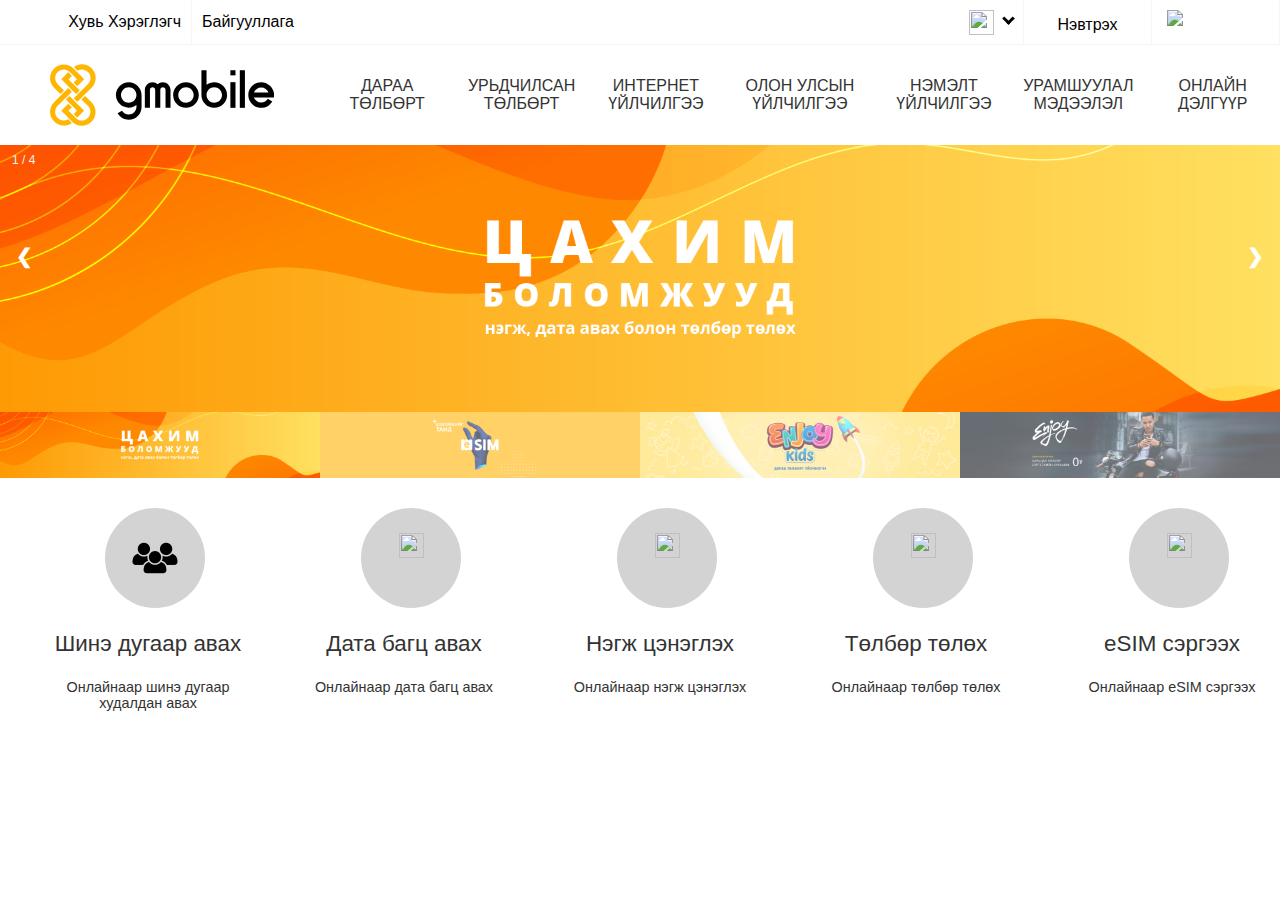
==== index.html @ 4728a19c "biy daalt" ====
<!DOCTYPE html>
<html lang="en">
<head>
    <meta charset="UTF-8">
    <meta name="viewport" content="width=device-width, initial-scale=1.0">
    <link rel="stylesheet" href="gmobile.css">
    <title>Mobile</title>
</head>
<body>
    <div class="header">
        <div class="lefty"> 
           <div class="huvi"> 
               <p class="tex">Хувь Хэрэглэгч</p>
            </div>
        </div>
        <div class="middle">
            <div class="baig">Байгууллага</div>
            <i class="arrow down"></i>
            <div class="se">
            <img class="search" src="https://img.icons8.com/ios-filled/50/000000/search--v1.png"/>
            </div>
        </div>
        <div class="log">
            <p class="texx">Нэвтрэх</p>
        </div>
        <div class="cart">
            <img class="carty" src="https://img.icons8.com/material-sharp/24/000000/shopping-cart.png"/>
        </div>
    </div>
    <div class="clr"></div>
    <div class="body1">
        <div class="header1">
         <img class="gmob" src="logo.svg">
        </div>
         <div class="menus">
                <div class="daraa">
                    <h6 class="dar"> ДАРАА ТӨЛБӨРТ</h6>
                </div>
                <div class="daraa">
                    <h6 class="dar">УРЬДЧИЛСАН ТӨЛБӨРТ</h6>
                </div>
                <div class="daraa">
                    <h6 class="dar">ИНТЕРНЕТ ҮЙЛЧИЛГЭЭ</h6>
                </div>
                <div class="daraaa">
                    <h6 class="dar">ОЛОН УЛСЫН ҮЙЛЧИЛГЭЭ</h6>
                </div>
                <div class="daraa">
                    <h6 class="dar">НЭМЭЛТ ҮЙЛЧИЛГЭЭ</h6>
                </div>
                <div class="daraa">
                    <h6 class="dar">УРАМШУУЛАЛ МЭДЭЭЛЭЛ</h6>
                </div>
                <div class="daraa">
                    <h6 class="dar">ОНЛАЙН ДЭЛГҮҮР</h6>
                </div>
          </div>
    </div>
    

<div class="container">
  <div class="mySlides">
    <div class="numbertext">1 / 4</div>
    <img src="pic1.png" style="width:100%">
  </div>

  <div class="mySlides">
    <div class="numbertext">2 / 4</div>
    <img src="pic2.png" style="width:100%">
  </div>

  <div class="mySlides">
    <div class="numbertext">3 / 4</div>
    <img src="pic3.png" style="width:100%">
  </div>
    
  <div class="mySlides">
    <div class="numbertext">4 / 4</div>
    <img src="pic4.png" style="width:100%">
  </div>
    
  <a class="prev" onclick="plusSlides(-1)">❮</a>
  <a class="next" onclick="plusSlides(1)">❯</a>

  <div class="row">
    <div class="column">
      <img class="demo cursor" src="pic1.png" style="width:100%" onclick="currentSlide(1)" >
    </div>
    <div class="column">
      <img class="demo cursor" src="pic2.png" style="width:100%" onclick="currentSlide(2)" >
    </div>
    <div class="column">
      <img class="demo cursor" src="pic3.png" style="width:100%" onclick="currentSlide(3)">
    </div>
    <div class="column">
      <img class="demo cursor" src="pic4.png" style="width:100%" onclick="currentSlide(4)" >
    </div>
    </div>
  </div>
</div>

<script>
var slideIndex = 1;
showSlides(slideIndex);

function plusSlides(n) {
  showSlides(slideIndex += n);
}

function currentSlide(n) {
  showSlides(slideIndex = n);
}

function showSlides(n) {
  var i;
  var slides = document.getElementsByClassName("mySlides");
  var dots = document.getElementsByClassName("demo");
  var captionText = document.getElementById("caption");
  if (n > slides.length) {slideIndex = 1}
  if (n < 1) {slideIndex = slides.length}
  for (i = 0; i < slides.length; i++) {
      slides[i].style.display = "none";
  }
  for (i = 0; i < dots.length; i++) {
      dots[i].className = dots[i].className.replace(" active", "");
  }
  slides[slideIndex-1].style.display = "block";
  dots[slideIndex-1].className += " active";
  captionText.innerHTML = dots[slideIndex-1].alt;
}
</script>
    <div class="body2">
        <div class="dugaar">
            <div class="circle">
                <img class="user" src="users.png">
            </div>
            <h3 class="shine">Шинэ дугаар авах</h6>
            <p class="on">Онлайнаар шинэ дугаар худалдан авах</p>
        </div>
        <div class="dugaar">
            <div class="circle">
                <img class="user" src="https://img.icons8.com/metro/52/000000/globe.png"/>
            </div>
            <h3 class="shine">Дата багц авах</h6>
            <p class="on">Онлайнаар дата багц авах</p>
        </div>
        <div class="dugaar">
            <div class="circle">
                <img class="user" src="https://img.icons8.com/ios-glyphs/30/000000/iphone.png"/>
            </div>
            <h3 class="shine">Нэгж цэнэглэх</h6>
            <p class="on">Онлайнаар нэгж цэнэглэх</p>
        </div>
        <div class="dugaar">
            <div class="circle">
                <img class="user" src="https://img.icons8.com/material-sharp/24/000000/shopping-cart.png"/>
            </div>
            <h3 class="shine">Төлбөр төлөх</h6>
            <p class="on">Онлайнаар төлбөр төлөх</p>
        </div>
        <div class="dugaar">
            <div class="circle">
                <img class="user"  src="https://img.icons8.com/metro/26/000000/sim-card.png"/>
            </div>
            <h3 class="shine">eSIM сэргээх</h6>
            <p class="on">Онлайнаар eSIM сэргээх</p>
        </div>
    </div>
</body>
</html>
---- gmobile.css ----
body{
   margin: 0;
   padding: 0;
}
.header{
    display: flex;
    box-sizing: border-box;
}
.lefty{
    width: 15%;
    height: 45px;
    border-bottom: 1px solid #F5F5F5;
    border-right: 1px solid #f5f5f5;
    vertical-align: middle;
    line-height: 12px;
    
}
.middle{
    width: 65%;
    height: 45px;
    border-bottom: 1px solid #F5F5F5;
    border-right: 1px solid #f5f5f5;
}
.huvi{
    float: right;
    width: fit-content;    
}
.huvi:hover{
    cursor: pointer;
}
.tex{
    padding:0 10px;
    font-family: Arial, Helvetica, sans-serif;
}
.baig{
    float: left;
    width: fit-content;
    padding: 0 10px;
    font-family: Arial, Helvetica, sans-serif;
    vertical-align: middle;
    line-height: 43px;
}
.baig:hover{
    cursor: pointer;
}
.se{
    height: 45px;
    width: 45px;
    float: right;
    object-fit: cover;
}
.se:hover{
    cursor: pointer;
}
.search{
    padding:10px;
    float: right;
    width: 100%;
    height: 100%;
}
.arrow {
    border: solid black;
    border-width: 0 3px 3px 0;
    padding: 3px;
    margin-right: 10px;
    float: right;
    margin-top: 14px;
  }
  .arrow:hover{
      cursor: pointer;
  }
  .down {
    transform: rotate(45deg);
    -webkit-transform: rotate(45deg);
  }
  .log{
    width: 10%;
    height: 45px;
    border-bottom: 1px solid #F5F5F5;
    border-right: 1px solid #f5f5f5;
  }
  .log:hover{
      cursor: pointer;
  }
  .texx{
    padding:0 10px;
    font-family: Arial, Helvetica, sans-serif;
    text-align: center;
}
.cart{
    width: 10%;
    height: 45px;
    border-bottom: 1px solid #F5F5F5;
    border-right: 1px solid #f5f5f5;
}
.carty{
    margin-left: 15px;
    padding-top: 10px;
}
.carty:hover{
    cursor: pointer;
}
.clr{
    clear: both;
}
.body1{
    width: 100%;
    height: 100px;
    display: flex;
}
.header1{
    width: 25%;
    height: 100px;
}
.header1:hover{
    cursor: pointer;
    
}
.gmob{
    width: 70%;
    height: 100%;
    margin-left: 50px;
}
.menus{
    width: 75%;
    height: 100px;
    display: flex;
}
.daraa{
    width: 10%;
    height: 100%;
    display: flex;
    justify-content: center;
    align-items: center;
    text-align: center;
    margin-right: 2%;
    margin-left: 2%;
}
.daraa:hover{
    cursor: pointer;
    
}
.dar{
    font-family: Arial, Helvetica, sans-serif;
    font-size: 1em;
    color:#333;
    font-weight: 400;
}
.dar:hover{
    color: #f1c40f;
}
.daraaa{
    width: 12%;
    height: 100%;
    display: flex;
    justify-content: center;
    align-items: center;
    text-align: center;
    margin-right: 2%;
    margin-left: 2%;
}
.daraaa:hover{
    cursor: pointer;
}
body {
    font-family: Arial;
    margin: 0;
  }
  
  * {
    box-sizing: border-box;
  }
  
  img {
    vertical-align: middle;
  }
  
  /* Position the image container (needed to position the left and right arrows) */
  .container {
    position: relative;
  }
  
  /* Hide the images by default */
  .mySlides {
    display: none;
  }
  
  /* Add a pointer when hovering over the thumbnail images */
  .cursor {
    cursor: pointer;
  }
  
  /* Next & previous buttons */
  .prev,
  .next {
    cursor: pointer;
    position: absolute;
    top: 40%;
    width: auto;
    padding: 16px;
    margin-top: -50px;
    color: white;
    font-weight: bold;
    font-size: 20px;
    border-radius: 0 3px 3px 0;
    user-select: none;
    -webkit-user-select: none;
  }
  
  /* Position the "next button" to the right */
  .next {
    right: 0;
    border-radius: 3px 0 0 3px;
  }
  
  /* On hover, add a black background color with a little bit see-through */
  .prev:hover,
  .next:hover {
    background-color: rgba(0, 0, 0, 0.8);
  }
  
  /* Number text (1/3 etc) */
  .numbertext {
    color: #f2f2f2;
    font-size: 12px;
    padding: 8px 12px;
    position: absolute;
    top: 0;
  }
  
  /* Container for image text */
  .caption-container {
    text-align: center;
    background-color: #222;
    padding: 2px 16px;
    color: white;
  }
  
  .row:after {
    content: "";
    display: table;
    clear: both;
  }
  
  /* Six columns side by side */
  .column {
    float: left;
    width: 25%;
  }
  
  /* Add a transparency effect for thumnbail images */
  .demo {
    opacity: 0.6;
  }
  
  .active,
  .demo:hover {
    opacity: 1;
  }
  .body2{
      width: 100%;
      height: 270px;
      display: flex;
  }
  .dugaar{
      width: 17%;
      margin-left: 40px;
    justify-content: center;
    align-items: center;
    text-align: center;
  }
  .circle{
      width: 100px;
      height: 100px;
      border-radius: 50px;
      background-color: #d3d3d3;
      margin-left: 65px;
      margin-top: 30px;
  }
  .circle:hover{
      cursor: pointer;
      background-color: #ffc324;
  }
  .user{
      width: 50%;
      height: 50%;
      object-fit:fill;
      align-items: center;
      margin-top: 25%;
      
  }
  .shine{
    font-family: Arial, Helvetica, sans-serif;
    font-size: 1.4em;
    color:#333;
    font-weight: 400;
  }
  .on{
    font-family: Arial, Helvetica, sans-serif;
    font-size: 0.9em;
    color:#333;
    font-weight: 400;
  }
  .medee{
      width: 100%;
      background-color:  #fcfcfc;
  }
  .medeelel{
      float: left;
      font-size: 1.6em;
      margin-left: 50px;
      font-family:Arial, Helvetica, sans-serif;
      margin-bottom: 15px;
      padding-bottom: 15px;
      border-bottom: 1px solid black;
  }
  
  .sum{
      background-color: #ffc324;
      float: right;
      margin-right: 50px;
      width: 30px;
      height: 30px;
      justify-content: center;
      align-items: center;
      text-align: center;
      margin-top: 20px;
  }
  .right {
    transform: rotate(-45deg);
    -webkit-transform: rotate(-45deg);
  }
  
  .left {
    transform: rotate(135deg);
    -webkit-transform: rotate(135deg);
  }
  .arrows{
    border: solid white;
  border-width: 0 3px 3px 0;
  display: inline-block;
  padding: 3px;
  }
  .div1{
    width: 100%;
    background-color:  #fcfcfc;
    height: 330px;
    display: flex;
  }
  .div2{
      width: 21%;
      height: 200px;
      margin-left: 5%;
  }
  .div3{
      width: 21%;
      height: 200px;
      margin-left: 2%;
  }
  .img1{
      width: 100%;
      height: 100%;
      object-fit:cover;
  }
  .w{
    font-size: 1.2em;
    font-family: Arial, Helvetica, sans-serif;
    margin-left: 10px;
  }
  p:Hover{
      cursor: pointer;
  }
  .footer{
      display: flex;
      background-color: #666;
      width: 100%;
      margin-top: 20px;
  }
  
   
  
  .foot1{
      width: 21%;
      margin-left: 5%;
  }
  .para{
      font-family: Arial, Helvetica, sans-serif;
      font-size: 1.2em;
      padding-bottom:5px;
      border-bottom:1px solid #ffc324;
      color:white;
  }
  .list{
    display: list-item;
    padding-inline-start: 1ch;
    color:white;
    list-style-type: ">";
    font-size: 0.8em;
  }
  .foot2{
      width: 21%;
      margin-left: 2%;
  }
  .foot3{
      width: 21%;
      margin-left: 2%;
      margin-right: 3%;
  }
  .qp{
      width: 50%;
      height: 26%;
      object-fit: cover;
  }
 .hayg{
     color: white;
     font-size: 0.8em;
 }
 .erh{
    background-color: #666;
    height: 60px;
    margin-top: -3px;
    padding-top: 12px;
    border-top: 1px dotted white;
 }
 .hhk{
     margin-bottom: 10px;
     color: white;
    font-size: 0.8em;
    margin-left: 50px;
 }
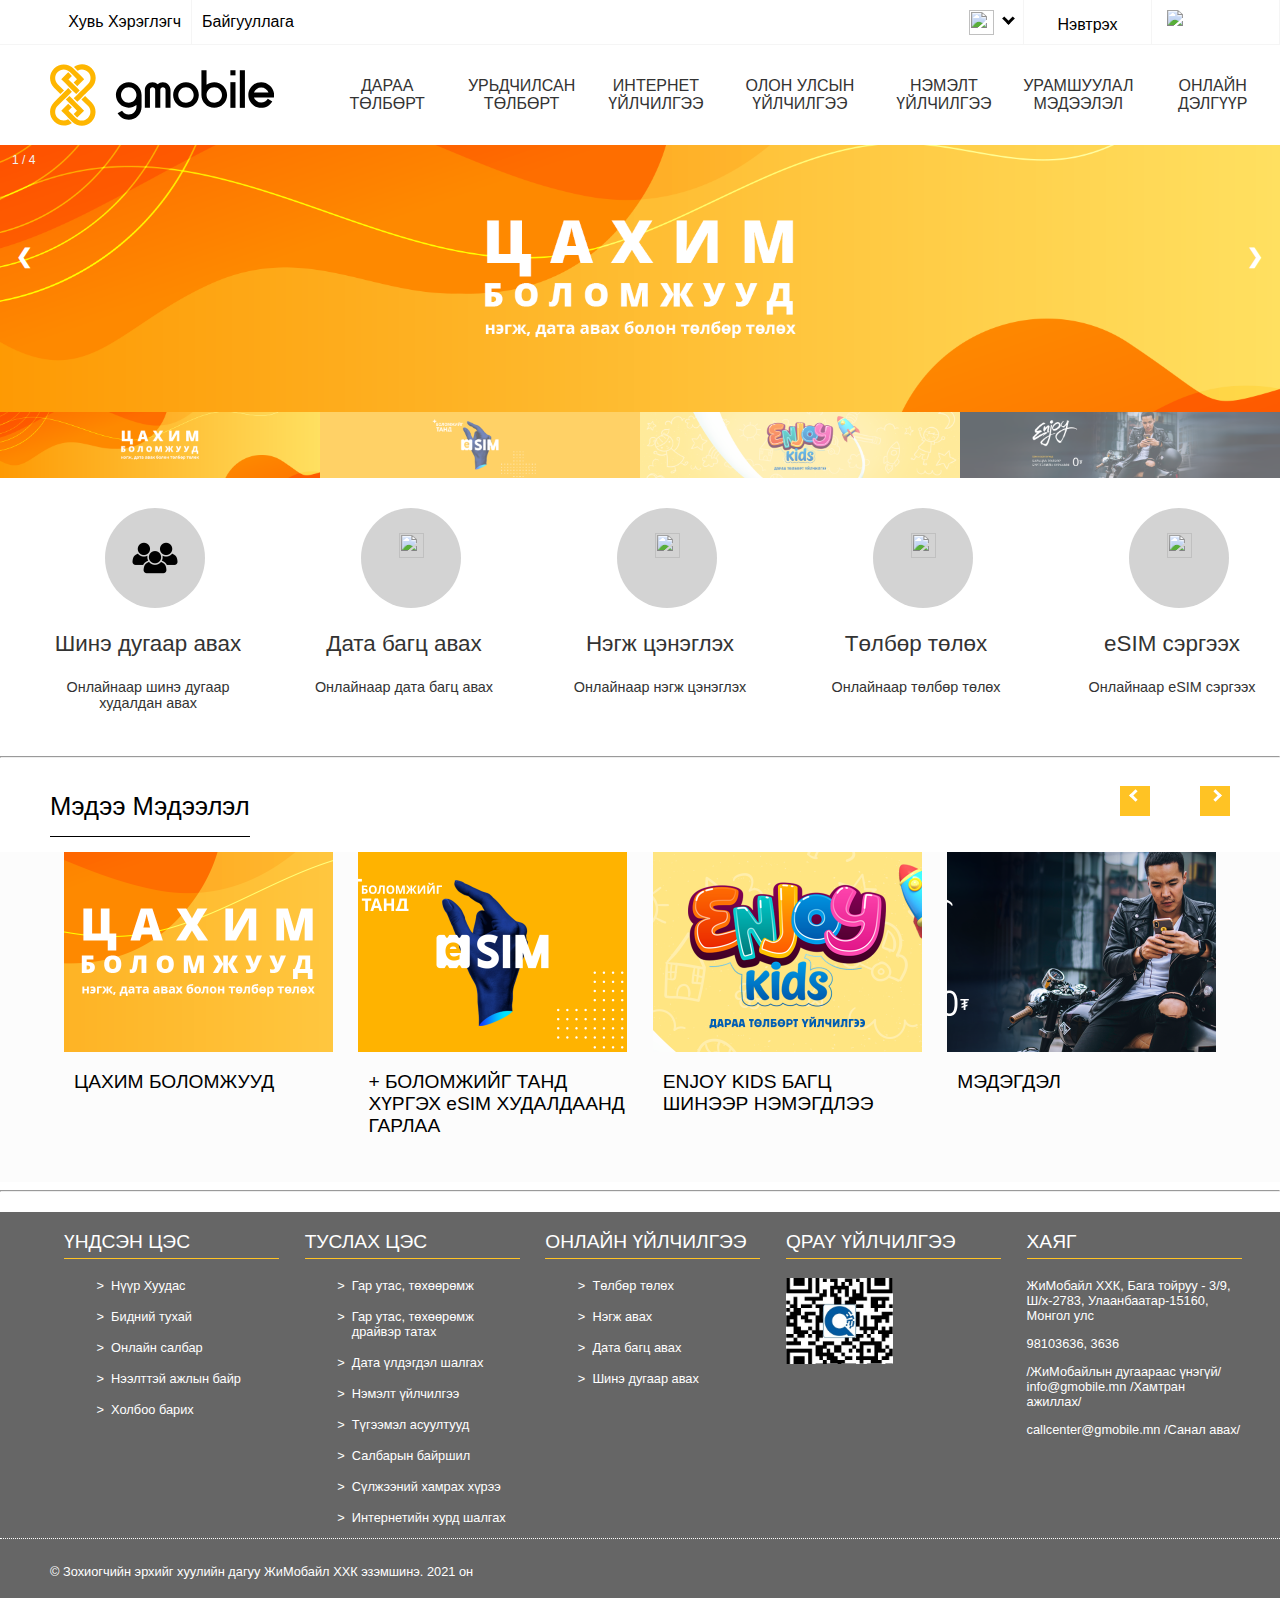
==== commit 2114ef07: "index" ====
--- a/index.html
+++ b/index.html
@@ -4,7 +4,7 @@
     <meta charset="UTF-8">
     <meta name="viewport" content="width=device-width, initial-scale=1.0">
     <link rel="stylesheet" href="gmobile.css">
-    <title>Mobile</title>
+    <title>G-Mobile</title>
 </head>
 <body>
     <div class="header">
@@ -166,5 +166,112 @@
             <p class="on">Онлайнаар eSIM сэргээх</p>
         </div>
     </div>
+    <hr>
+    <div class="medee">
+        <p class="medeelel">Мэдээ Мэдээлэл</p>
+        <div class="sum">
+            <i class="arrows right"></i>
+        </div>
+        <div class="sum">
+            <i class="arrows left"></i>
+        </div>
+    </div>
+    <div class="div1">
+        <div class="div2">
+            <img class="img1" src="pic1.png">
+            <p class="w">ЦАХИМ БОЛОМЖУУД</p>
+        </div>
+        <div class="div3">
+            <img class="img1" src="pic2.png">
+            <p class="w">+ БОЛОМЖИЙГ ТАНД ХҮРГЭХ eSIM ХУДАЛДААНД ГАРЛАА</p>
+        </div>
+        <div class="div3">
+            <img class="img1" src="pic3.png">
+            <P class="w">ENJOY KIDS БАГЦ ШИНЭЭР НЭМЭГДЛЭЭ</P>
+        </div>
+        <div class="div3">
+            <img class="img1" src="pic4.png">
+            <p class="w">МЭДЭГДЭЛ</p>
+        </div>
+    </div>
+    <hr>
+    <div class="footer">
+        <div class="foot1">
+            <p class="para">ҮНДСЭН ЦЭС</p>
+            <ul>
+                
+                <li class=" list " >Нүүр Хуудас</li>
+            </ul>
+            <ul>
+                <li class=" list " > Бидний тухай</li>
+            </ul>
+            <ul>
+                <li class=" list " > Онлайн салбар</li>
+            </ul>
+            <ul>
+                <li class=" list " > Нээлттэй ажлын байр</li>
+            </ul>
+            <ul>
+                <li class=" list " > Холбоо барих</li>
+            </ul>
+        </div>
+        <div class="foot2">
+            <p class="para">ТУСЛАХ ЦЭС</p>
+            <ul>
+                <li class=" list " > Гар утас, төхөөрөмж</li>
+            </ul>
+            <ul>
+                <li class=" list " > Гар утас, төхөөрөмж драйвэр татах</li>
+            </ul>
+            <ul>
+                <li class=" list " > Дата үлдэгдэл шалгах</li>
+            </ul>
+            <ul>
+                <li class=" list " > Нэмэлт үйлчилгээ</li>
+            </ul>
+            <ul>
+                <li class=" list " > Түгээмэл асуултууд</li>
+            </ul>
+            <ul>
+                <li class=" list " > Салбарын байршил</li>
+            </ul>
+            <ul>
+                <li class=" list " > Сүлжээний хамрах хүрээ</li>
+            </ul>
+            <ul>
+                <li class=" list " >Интернетийн хурд шалгах</li>
+            </ul>
+        </div>
+        <div class="foot2">
+            <p class="para">ОНЛАЙН ҮЙЛЧИЛГЭЭ</p>
+            <ul>
+                <li class=" list " > Төлбөр төлөх</li>
+            </ul>
+            <ul>
+                <li class=" list " > Нэгж авах</li>
+            </ul>
+            <ul>
+                <li class=" list " > Дата багц авах</li>
+            </ul>
+            <ul>
+                <li class=" list " > Шинэ дугаар авах</li>
+            </ul>
+        </div>
+        <div class="foot2">
+            <p class="para">QPAY ҮЙЛЧИЛГЭЭ</p>
+            <img class="qp" src="qpay.png">
+        </div>
+        <div class="foot3">
+            <p class="para">ХАЯГ</p>
+            <p class="hayg"> ЖиМобайл ХХК, Бага тойруу - 3/9, Ш/х-2783, Улаанбаатар-15160, Монгол улс</p>
+            <p class="hayg">98103636, 3636</p>
+            <p class="hayg">/ЖиМобайлын дугаараас үнэгүй/
+                info@gmobile.mn /Хамтран ажиллах/</p>
+                <p class="hayg"> callcenter@gmobile.mn /Санал авах/</p>
+        </div>
+    </div>
+    <div class="erh">
+        <p class="hhk">© Зохиогчийн эрхийг хуулийн дагуу ЖиМобайл ХХК эзэмшинэ. 2021 он</p>
+    </div>
 </body>
 </html>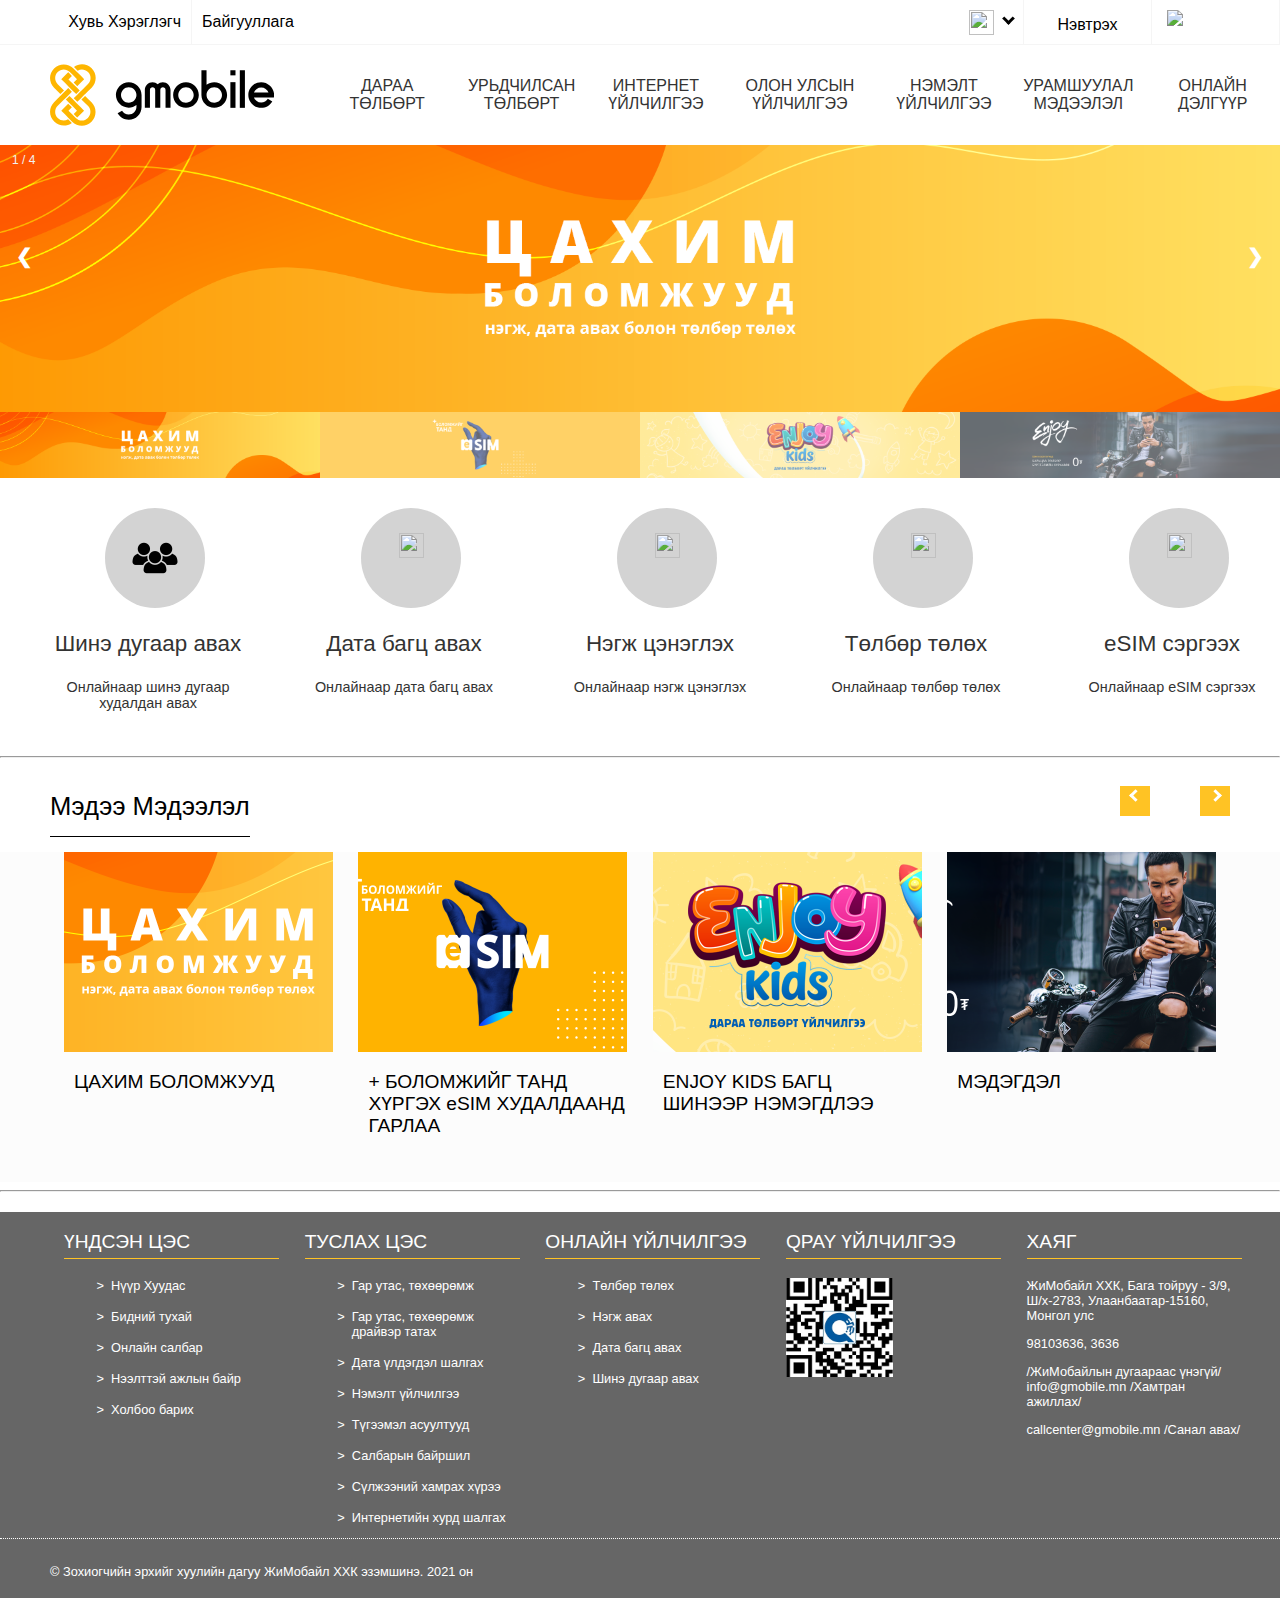
==== commit 3f7e341c: "Add files via upload" ====
--- a/index.html
+++ b/index.html
@@ -1,277 +1,277 @@
-<!DOCTYPE html>
-<html lang="en">
-<head>
-    <meta charset="UTF-8">
-    <meta name="viewport" content="width=device-width, initial-scale=1.0">
-    <link rel="stylesheet" href="gmobile.css">
-    <title>G-Mobile</title>
-</head>
-<body>
-    <div class="header">
-        <div class="lefty"> 
-           <div class="huvi"> 
-               <p class="tex">Хувь Хэрэглэгч</p>
-            </div>
-        </div>
-        <div class="middle">
-            <div class="baig">Байгууллага</div>
-            <i class="arrow down"></i>
-            <div class="se">
-            <img class="search" src="https://img.icons8.com/ios-filled/50/000000/search--v1.png"/>
-            </div>
-        </div>
-        <div class="log">
-            <p class="texx">Нэвтрэх</p>
-        </div>
-        <div class="cart">
-            <img class="carty" src="https://img.icons8.com/material-sharp/24/000000/shopping-cart.png"/>
-        </div>
-    </div>
-    <div class="clr"></div>
-    <div class="body1">
-        <div class="header1">
-         <img class="gmob" src="logo.svg">
-        </div>
-         <div class="menus">
-                <div class="daraa">
-                    <h6 class="dar"> ДАРАА ТӨЛБӨРТ</h6>
-                </div>
-                <div class="daraa">
-                    <h6 class="dar">УРЬДЧИЛСАН ТӨЛБӨРТ</h6>
-                </div>
-                <div class="daraa">
-                    <h6 class="dar">ИНТЕРНЕТ ҮЙЛЧИЛГЭЭ</h6>
-                </div>
-                <div class="daraaa">
-                    <h6 class="dar">ОЛОН УЛСЫН ҮЙЛЧИЛГЭЭ</h6>
-                </div>
-                <div class="daraa">
-                    <h6 class="dar">НЭМЭЛТ ҮЙЛЧИЛГЭЭ</h6>
-                </div>
-                <div class="daraa">
-                    <h6 class="dar">УРАМШУУЛАЛ МЭДЭЭЛЭЛ</h6>
-                </div>
-                <div class="daraa">
-                    <h6 class="dar">ОНЛАЙН ДЭЛГҮҮР</h6>
-                </div>
-          </div>
-    </div>
-    
-
-<div class="container">
-  <div class="mySlides">
-    <div class="numbertext">1 / 4</div>
-    <img src="pic1.png" style="width:100%">
-  </div>
-
-  <div class="mySlides">
-    <div class="numbertext">2 / 4</div>
-    <img src="pic2.png" style="width:100%">
-  </div>
-
-  <div class="mySlides">
-    <div class="numbertext">3 / 4</div>
-    <img src="pic3.png" style="width:100%">
-  </div>
-    
-  <div class="mySlides">
-    <div class="numbertext">4 / 4</div>
-    <img src="pic4.png" style="width:100%">
-  </div>
-    
-  <a class="prev" onclick="plusSlides(-1)">❮</a>
-  <a class="next" onclick="plusSlides(1)">❯</a>
-
-  <div class="row">
-    <div class="column">
-      <img class="demo cursor" src="pic1.png" style="width:100%" onclick="currentSlide(1)" >
-    </div>
-    <div class="column">
-      <img class="demo cursor" src="pic2.png" style="width:100%" onclick="currentSlide(2)" >
-    </div>
-    <div class="column">
-      <img class="demo cursor" src="pic3.png" style="width:100%" onclick="currentSlide(3)">
-    </div>
-    <div class="column">
-      <img class="demo cursor" src="pic4.png" style="width:100%" onclick="currentSlide(4)" >
-    </div>
-    </div>
-  </div>
-</div>
-
-<script>
-var slideIndex = 1;
-showSlides(slideIndex);
-
-function plusSlides(n) {
-  showSlides(slideIndex += n);
-}
-
-function currentSlide(n) {
-  showSlides(slideIndex = n);
-}
-
-function showSlides(n) {
-  var i;
-  var slides = document.getElementsByClassName("mySlides");
-  var dots = document.getElementsByClassName("demo");
-  var captionText = document.getElementById("caption");
-  if (n > slides.length) {slideIndex = 1}
-  if (n < 1) {slideIndex = slides.length}
-  for (i = 0; i < slides.length; i++) {
-      slides[i].style.display = "none";
-  }
-  for (i = 0; i < dots.length; i++) {
-      dots[i].className = dots[i].className.replace(" active", "");
-  }
-  slides[slideIndex-1].style.display = "block";
-  dots[slideIndex-1].className += " active";
-  captionText.innerHTML = dots[slideIndex-1].alt;
-}
-</script>
-    <div class="body2">
-        <div class="dugaar">
-            <div class="circle">
-                <img class="user" src="users.png">
-            </div>
-            <h3 class="shine">Шинэ дугаар авах</h6>
-            <p class="on">Онлайнаар шинэ дугаар худалдан авах</p>
-        </div>
-        <div class="dugaar">
-            <div class="circle">
-                <img class="user" src="https://img.icons8.com/metro/52/000000/globe.png"/>
-            </div>
-            <h3 class="shine">Дата багц авах</h6>
-            <p class="on">Онлайнаар дата багц авах</p>
-        </div>
-        <div class="dugaar">
-            <div class="circle">
-                <img class="user" src="https://img.icons8.com/ios-glyphs/30/000000/iphone.png"/>
-            </div>
-            <h3 class="shine">Нэгж цэнэглэх</h6>
-            <p class="on">Онлайнаар нэгж цэнэглэх</p>
-        </div>
-        <div class="dugaar">
-            <div class="circle">
-                <img class="user" src="https://img.icons8.com/material-sharp/24/000000/shopping-cart.png"/>
-            </div>
-            <h3 class="shine">Төлбөр төлөх</h6>
-            <p class="on">Онлайнаар төлбөр төлөх</p>
-        </div>
-        <div class="dugaar">
-            <div class="circle">
-                <img class="user"  src="https://img.icons8.com/metro/26/000000/sim-card.png"/>
-            </div>
-            <h3 class="shine">eSIM сэргээх</h6>
-            <p class="on">Онлайнаар eSIM сэргээх</p>
-        </div>
-    </div>
-    <hr>
-    <div class="medee">
-        <p class="medeelel">Мэдээ Мэдээлэл</p>
-        <div class="sum">
-            <i class="arrows right"></i>
-        </div>
-        <div class="sum">
-            <i class="arrows left"></i>
-        </div>
-    </div>
-    <div class="div1">
-        <div class="div2">
-            <img class="img1" src="pic1.png">
-            <p class="w">ЦАХИМ БОЛОМЖУУД</p>
-        </div>
-        <div class="div3">
-            <img class="img1" src="pic2.png">
-            <p class="w">+ БОЛОМЖИЙГ ТАНД ХҮРГЭХ eSIM ХУДАЛДААНД ГАРЛАА</p>
-        </div>
-        <div class="div3">
-            <img class="img1" src="pic3.png">
-            <P class="w">ENJOY KIDS БАГЦ ШИНЭЭР НЭМЭГДЛЭЭ</P>
-        </div>
-        <div class="div3">
-            <img class="img1" src="pic4.png">
-            <p class="w">МЭДЭГДЭЛ</p>
-        </div>
-    </div>
-    <hr>
-    <div class="footer">
-        <div class="foot1">
-            <p class="para">ҮНДСЭН ЦЭС</p>
-            <ul>
-                
-                <li class=" list " >Нүүр Хуудас</li>
-            </ul>
-            <ul>
-                <li class=" list " > Бидний тухай</li>
-            </ul>
-            <ul>
-                <li class=" list " > Онлайн салбар</li>
-            </ul>
-            <ul>
-                <li class=" list " > Нээлттэй ажлын байр</li>
-            </ul>
-            <ul>
-                <li class=" list " > Холбоо барих</li>
-            </ul>
-        </div>
-        <div class="foot2">
-            <p class="para">ТУСЛАХ ЦЭС</p>
-            <ul>
-                <li class=" list " > Гар утас, төхөөрөмж</li>
-            </ul>
-            <ul>
-                <li class=" list " > Гар утас, төхөөрөмж драйвэр татах</li>
-            </ul>
-            <ul>
-                <li class=" list " > Дата үлдэгдэл шалгах</li>
-            </ul>
-            <ul>
-                <li class=" list " > Нэмэлт үйлчилгээ</li>
-            </ul>
-            <ul>
-                <li class=" list " > Түгээмэл асуултууд</li>
-            </ul>
-            <ul>
-                <li class=" list " > Салбарын байршил</li>
-            </ul>
-            <ul>
-                <li class=" list " > Сүлжээний хамрах хүрээ</li>
-            </ul>
-            <ul>
-                <li class=" list " >Интернетийн хурд шалгах</li>
-            </ul>
-        </div>
-        <div class="foot2">
-            <p class="para">ОНЛАЙН ҮЙЛЧИЛГЭЭ</p>
-            <ul>
-                <li class=" list " > Төлбөр төлөх</li>
-            </ul>
-            <ul>
-                <li class=" list " > Нэгж авах</li>
-            </ul>
-            <ul>
-                <li class=" list " > Дата багц авах</li>
-            </ul>
-            <ul>
-                <li class=" list " > Шинэ дугаар авах</li>
-            </ul>
-        </div>
-        <div class="foot2">
-            <p class="para">QPAY ҮЙЛЧИЛГЭЭ</p>
-            <img class="qp" src="qpay.png">
-        </div>
-        <div class="foot3">
-            <p class="para">ХАЯГ</p>
-            <p class="hayg"> ЖиМобайл ХХК, Бага тойруу - 3/9, Ш/х-2783, Улаанбаатар-15160, Монгол улс</p>
-            <p class="hayg">98103636, 3636</p>
-            <p class="hayg">/ЖиМобайлын дугаараас үнэгүй/
-                info@gmobile.mn /Хамтран ажиллах/</p>
-                <p class="hayg"> callcenter@gmobile.mn /Санал авах/</p>
-        </div>
-    </div>
-    <div class="erh">
-        <p class="hhk">© Зохиогчийн эрхийг хуулийн дагуу ЖиМобайл ХХК эзэмшинэ. 2021 он</p>
-    </div>
-</body>
+<!DOCTYPE html>
+<html lang="en">
+<head>
+    <meta charset="UTF-8">
+    <meta name="viewport" content="width=device-width, initial-scale=1.0">
+    <link rel="stylesheet" href="style.css">
+    <title>G-Mobile</title>
+</head>
+<body>
+    <div class="header">
+        <div class="lefty"> 
+           <div class="huvi"> 
+               <p class="tex">Хувь Хэрэглэгч</p>
+            </div>
+        </div>
+        <div class="middle">
+            <div class="baig">Байгууллага</div>
+            <i class="arrow down"></i>
+            <div class="se">
+            <img class="search" src="https://img.icons8.com/ios-filled/50/000000/search--v1.png"/>
+            </div>
+        </div>
+        <div class="log">
+            <p class="texx">Нэвтрэх</p>
+        </div>
+        <div class="cart">
+            <img class="carty" src="https://img.icons8.com/material-sharp/24/000000/shopping-cart.png"/>
+        </div>
+    </div>
+    <div class="clr"></div>
+    <div class="body1">
+        <div class="header1">
+         <img class="gmob" src="logo.svg">
+        </div>
+         <div class="menus">
+                <div class="daraa">
+                    <h6 class="dar"> ДАРАА ТӨЛБӨРТ</h6>
+                </div>
+                <div class="daraa">
+                    <h6 class="dar">УРЬДЧИЛСАН ТӨЛБӨРТ</h6>
+                </div>
+                <div class="daraa">
+                    <h6 class="dar">ИНТЕРНЕТ ҮЙЛЧИЛГЭЭ</h6>
+                </div>
+                <div class="daraaa">
+                    <h6 class="dar">ОЛОН УЛСЫН ҮЙЛЧИЛГЭЭ</h6>
+                </div>
+                <div class="daraa">
+                    <h6 class="dar">НЭМЭЛТ ҮЙЛЧИЛГЭЭ</h6>
+                </div>
+                <div class="daraa">
+                    <h6 class="dar">УРАМШУУЛАЛ МЭДЭЭЛЭЛ</h6>
+                </div>
+                <div class="daraa">
+                    <h6 class="dar">ОНЛАЙН ДЭЛГҮҮР</h6>
+                </div>
+          </div>
+    </div>
+    
+
+<div class="container">
+  <div class="mySlides">
+    <div class="numbertext">1 / 4</div>
+    <img src="pic1.png" style="width:100%">
+  </div>
+
+  <div class="mySlides">
+    <div class="numbertext">2 / 4</div>
+    <img src="pic2.png" style="width:100%">
+  </div>
+
+  <div class="mySlides">
+    <div class="numbertext">3 / 4</div>
+    <img src="pic3.png" style="width:100%">
+  </div>
+    
+  <div class="mySlides">
+    <div class="numbertext">4 / 4</div>
+    <img src="pic4.png" style="width:100%">
+  </div>
+    
+  <a class="prev" onclick="plusSlides(-1)">❮</a>
+  <a class="next" onclick="plusSlides(1)">❯</a>
+
+  <div class="row">
+    <div class="column">
+      <img class="demo cursor" src="pic1.png" style="width:100%" onclick="currentSlide(1)" >
+    </div>
+    <div class="column">
+      <img class="demo cursor" src="pic2.png" style="width:100%" onclick="currentSlide(2)" >
+    </div>
+    <div class="column">
+      <img class="demo cursor" src="pic3.png" style="width:100%" onclick="currentSlide(3)">
+    </div>
+    <div class="column">
+      <img class="demo cursor" src="pic4.png" style="width:100%" onclick="currentSlide(4)" >
+    </div>
+    </div>
+  </div>
+</div>
+
+<script>
+var slideIndex = 1;
+showSlides(slideIndex);
+
+function plusSlides(n) {
+  showSlides(slideIndex += n);
+}
+
+function currentSlide(n) {
+  showSlides(slideIndex = n);
+}
+
+function showSlides(n) {
+  var i;
+  var slides = document.getElementsByClassName("mySlides");
+  var dots = document.getElementsByClassName("demo");
+  var captionText = document.getElementById("caption");
+  if (n > slides.length) {slideIndex = 1}
+  if (n < 1) {slideIndex = slides.length}
+  for (i = 0; i < slides.length; i++) {
+      slides[i].style.display = "none";
+  }
+  for (i = 0; i < dots.length; i++) {
+      dots[i].className = dots[i].className.replace(" active", "");
+  }
+  slides[slideIndex-1].style.display = "block";
+  dots[slideIndex-1].className += " active";
+  captionText.innerHTML = dots[slideIndex-1].alt;
+}
+</script>
+    <div class="body2">
+        <div class="dugaar">
+            <div class="circle">
+                <img class="user" src="users.png">
+            </div>
+            <h3 class="shine">Шинэ дугаар авах</h6>
+            <p class="on">Онлайнаар шинэ дугаар худалдан авах</p>
+        </div>
+        <div class="dugaar">
+            <div class="circle">
+                <img class="user" src="https://img.icons8.com/metro/52/000000/globe.png"/>
+            </div>
+            <h3 class="shine">Дата багц авах</h6>
+            <p class="on">Онлайнаар дата багц авах</p>
+        </div>
+        <div class="dugaar">
+            <div class="circle">
+                <img class="user" src="https://img.icons8.com/ios-glyphs/30/000000/iphone.png"/>
+            </div>
+            <h3 class="shine">Нэгж цэнэглэх</h6>
+            <p class="on">Онлайнаар нэгж цэнэглэх</p>
+        </div>
+        <div class="dugaar">
+            <div class="circle">
+                <img class="user" src="https://img.icons8.com/material-sharp/24/000000/shopping-cart.png"/>
+            </div>
+            <h3 class="shine">Төлбөр төлөх</h6>
+            <p class="on">Онлайнаар төлбөр төлөх</p>
+        </div>
+        <div class="dugaar">
+            <div class="circle">
+                <img class="user"  src="https://img.icons8.com/metro/26/000000/sim-card.png"/>
+            </div>
+            <h3 class="shine">eSIM сэргээх</h6>
+            <p class="on">Онлайнаар eSIM сэргээх</p>
+        </div>
+    </div>
+    <hr>
+    <div class="medee">
+        <p class="medeelel">Мэдээ Мэдээлэл</p>
+        <div class="sum">
+            <i class="arrows right"></i>
+        </div>
+        <div class="sum">
+            <i class="arrows left"></i>
+        </div>
+    </div>
+    <div class="div1">
+        <div class="div2">
+            <img class="img1" src="pic1.png">
+            <p class="w">ЦАХИМ БОЛОМЖУУД</p>
+        </div>
+        <div class="div3">
+            <img class="img1" src="pic2.png">
+            <p class="w">+ БОЛОМЖИЙГ ТАНД ХҮРГЭХ eSIM ХУДАЛДААНД ГАРЛАА</p>
+        </div>
+        <div class="div3">
+            <img class="img1" src="pic3.png">
+            <P class="w">ENJOY KIDS БАГЦ ШИНЭЭР НЭМЭГДЛЭЭ</P>
+        </div>
+        <div class="div3">
+            <img class="img1" src="pic4.png">
+            <p class="w">МЭДЭГДЭЛ</p>
+        </div>
+    </div>
+    <hr>
+    <div class="footer">
+        <div class="foot1">
+            <p class="para">ҮНДСЭН ЦЭС</p>
+            <ul>
+                
+                <li class=" list " >Нүүр Хуудас</li>
+            </ul>
+            <ul>
+                <li class=" list " > Бидний тухай</li>
+            </ul>
+            <ul>
+                <li class=" list " > Онлайн салбар</li>
+            </ul>
+            <ul>
+                <li class=" list " > Нээлттэй ажлын байр</li>
+            </ul>
+            <ul>
+                <li class=" list " > Холбоо барих</li>
+            </ul>
+        </div>
+        <div class="foot2">
+            <p class="para">ТУСЛАХ ЦЭС</p>
+            <ul>
+                <li class=" list " > Гар утас, төхөөрөмж</li>
+            </ul>
+            <ul>
+                <li class=" list " > Гар утас, төхөөрөмж драйвэр татах</li>
+            </ul>
+            <ul>
+                <li class=" list " > Дата үлдэгдэл шалгах</li>
+            </ul>
+            <ul>
+                <li class=" list " > Нэмэлт үйлчилгээ</li>
+            </ul>
+            <ul>
+                <li class=" list " > Түгээмэл асуултууд</li>
+            </ul>
+            <ul>
+                <li class=" list " > Салбарын байршил</li>
+            </ul>
+            <ul>
+                <li class=" list " > Сүлжээний хамрах хүрээ</li>
+            </ul>
+            <ul>
+                <li class=" list " >Интернетийн хурд шалгах</li>
+            </ul>
+        </div>
+        <div class="foot2">
+            <p class="para">ОНЛАЙН ҮЙЛЧИЛГЭЭ</p>
+            <ul>
+                <li class=" list " > Төлбөр төлөх</li>
+            </ul>
+            <ul>
+                <li class=" list " > Нэгж авах</li>
+            </ul>
+            <ul>
+                <li class=" list " > Дата багц авах</li>
+            </ul>
+            <ul>
+                <li class=" list " > Шинэ дугаар авах</li>
+            </ul>
+        </div>
+        <div class="foot2">
+            <p class="para">QPAY ҮЙЛЧИЛГЭЭ</p>
+            <img class="qp" src="qpay.png">
+        </div>
+        <div class="foot3">
+            <p class="para">ХАЯГ</p>
+            <p class="hayg"> ЖиМобайл ХХК, Бага тойруу - 3/9, Ш/х-2783, Улаанбаатар-15160, Монгол улс</p>
+            <p class="hayg">98103636, 3636</p>
+            <p class="hayg">/ЖиМобайлын дугаараас үнэгүй/
+                info@gmobile.mn /Хамтран ажиллах/</p>
+                <p class="hayg"> callcenter@gmobile.mn /Санал авах/</p>
+        </div>
+    </div>
+    <div class="erh">
+        <p class="hhk">© Зохиогчийн эрхийг хуулийн дагуу ЖиМобайл ХХК эзэмшинэ. 2021 он</p>
+    </div>
+</body>
 </html>--- a/style.css
+++ b/style.css
@@ -0,0 +1,430 @@
+body{
+   margin: 0;
+   padding: 0;
+}
+.header{
+    display: flex;
+    box-sizing: border-box;
+}
+.lefty{
+    width: 15%;
+    height: 45px;
+    border-bottom: 1px solid #F5F5F5;
+    border-right: 1px solid #f5f5f5;
+    vertical-align: middle;
+    line-height: 12px;
+    
+}
+.middle{
+    width: 65%;
+    height: 45px;
+    border-bottom: 1px solid #F5F5F5;
+    border-right: 1px solid #f5f5f5;
+}
+.huvi{
+    float: right;
+    width: fit-content;    
+}
+.huvi:hover{
+    cursor: pointer;
+}
+.tex{
+    padding:0 10px;
+    font-family: Arial, Helvetica, sans-serif;
+}
+.baig{
+    float: left;
+    width: fit-content;
+    padding: 0 10px;
+    font-family: Arial, Helvetica, sans-serif;
+    vertical-align: middle;
+    line-height: 43px;
+}
+.baig:hover{
+    cursor: pointer;
+}
+.se{
+    height: 45px;
+    width: 45px;
+    float: right;
+    object-fit: cover;
+}
+.se:hover{
+    cursor: pointer;
+}
+.search{
+    padding:10px;
+    float: right;
+    width: 100%;
+    height: 100%;
+}
+.arrow {
+    border: solid black;
+    border-width: 0 3px 3px 0;
+    padding: 3px;
+    margin-right: 10px;
+    float: right;
+    margin-top: 14px;
+  }
+  .arrow:hover{
+      cursor: pointer;
+  }
+  .down {
+    transform: rotate(45deg);
+    -webkit-transform: rotate(45deg);
+  }
+  .log{
+    width: 10%;
+    height: 45px;
+    border-bottom: 1px solid #F5F5F5;
+    border-right: 1px solid #f5f5f5;
+  }
+  .log:hover{
+      cursor: pointer;
+  }
+  .texx{
+    padding:0 10px;
+    font-family: Arial, Helvetica, sans-serif;
+    text-align: center;
+}
+.cart{
+    width: 10%;
+    height: 45px;
+    border-bottom: 1px solid #F5F5F5;
+    border-right: 1px solid #f5f5f5;
+}
+.carty{
+    margin-left: 15px;
+    padding-top: 10px;
+}
+.carty:hover{
+    cursor: pointer;
+}
+.clr{
+    clear: both;
+}
+.body1{
+    width: 100%;
+    height: 100px;
+    display: flex;
+}
+.header1{
+    width: 25%;
+    height: 100px;
+}
+.header1:hover{
+    cursor: pointer;
+    
+}
+.gmob{
+    width: 70%;
+    height: 100%;
+    margin-left: 50px;
+}
+.menus{
+    width: 75%;
+    height: 100px;
+    display: flex;
+}
+.daraa{
+    width: 10%;
+    height: 100%;
+    display: flex;
+    justify-content: center;
+    align-items: center;
+    text-align: center;
+    margin-right: 2%;
+    margin-left: 2%;
+}
+.daraa:hover{
+    cursor: pointer;
+    
+}
+.dar{
+    font-family: Arial, Helvetica, sans-serif;
+    font-size: 1em;
+    color:#333;
+    font-weight: 400;
+}
+.dar:hover{
+    color: #f1c40f;
+}
+.daraaa{
+    width: 12%;
+    height: 100%;
+    display: flex;
+    justify-content: center;
+    align-items: center;
+    text-align: center;
+    margin-right: 2%;
+    margin-left: 2%;
+}
+.daraaa:hover{
+    cursor: pointer;
+}
+body {
+    font-family: Arial;
+    margin: 0;
+  }
+  
+  * {
+    box-sizing: border-box;
+  }
+  
+  img {
+    vertical-align: middle;
+  }
+  
+  /* Position the image container (needed to position the left and right arrows) */
+  .container {
+    position: relative;
+  }
+  
+  /* Hide the images by default */
+  .mySlides {
+    display: none;
+  }
+  
+  /* Add a pointer when hovering over the thumbnail images */
+  .cursor {
+    cursor: pointer;
+  }
+  
+  /* Next & previous buttons */
+  .prev,
+  .next {
+    cursor: pointer;
+    position: absolute;
+    top: 40%;
+    width: auto;
+    padding: 16px;
+    margin-top: -50px;
+    color: white;
+    font-weight: bold;
+    font-size: 20px;
+    border-radius: 0 3px 3px 0;
+    user-select: none;
+    -webkit-user-select: none;
+  }
+  
+  /* Position the "next button" to the right */
+  .next {
+    right: 0;
+    border-radius: 3px 0 0 3px;
+  }
+  
+  /* On hover, add a black background color with a little bit see-through */
+  .prev:hover,
+  .next:hover {
+    background-color: rgba(0, 0, 0, 0.8);
+  }
+  
+  /* Number text (1/3 etc) */
+  .numbertext {
+    color: #f2f2f2;
+    font-size: 12px;
+    padding: 8px 12px;
+    position: absolute;
+    top: 0;
+  }
+  
+  /* Container for image text */
+  .caption-container {
+    text-align: center;
+    background-color: #222;
+    padding: 2px 16px;
+    color: white;
+  }
+  
+  .row:after {
+    content: "";
+    display: table;
+    clear: both;
+  }
+  
+  /* Six columns side by side */
+  .column {
+    float: left;
+    width: 25%;
+  }
+  
+  /* Add a transparency effect for thumnbail images */
+  .demo {
+    opacity: 0.6;
+  }
+  
+  .active,
+  .demo:hover {
+    opacity: 1;
+  }
+  .body2{
+      width: 100%;
+      height: 270px;
+      display: flex;
+  }
+  .dugaar{
+      width: 17%;
+      margin-left: 40px;
+    justify-content: center;
+    align-items: center;
+    text-align: center;
+  }
+  .circle{
+      width: 100px;
+      height: 100px;
+      border-radius: 50px;
+      background-color: #d3d3d3;
+      margin-left: 65px;
+      margin-top: 30px;
+  }
+  .circle:hover{
+      cursor: pointer;
+      background-color: #ffc324;
+  }
+  .user{
+      width: 50%;
+      height: 50%;
+      object-fit:fill;
+      align-items: center;
+      margin-top: 25%;
+      
+  }
+  .shine{
+    font-family: Arial, Helvetica, sans-serif;
+    font-size: 1.4em;
+    color:#333;
+    font-weight: 400;
+  }
+  .on{
+    font-family: Arial, Helvetica, sans-serif;
+    font-size: 0.9em;
+    color:#333;
+    font-weight: 400;
+  }
+  .medee{
+      width: 100%;
+      background-color:  #fcfcfc;
+  }
+  .medeelel{
+      float: left;
+      font-size: 1.6em;
+      margin-left: 50px;
+      font-family:Arial, Helvetica, sans-serif;
+      margin-bottom: 15px;
+      padding-bottom: 15px;
+      border-bottom: 1px solid black;
+  }
+  
+  .sum{
+      background-color: #ffc324;
+      float: right;
+      margin-right: 50px;
+      width: 30px;
+      height: 30px;
+      justify-content: center;
+      align-items: center;
+      text-align: center;
+      margin-top: 20px;
+  }
+  .right {
+    transform: rotate(-45deg);
+    -webkit-transform: rotate(-45deg);
+  }
+  
+  .left {
+    transform: rotate(135deg);
+    -webkit-transform: rotate(135deg);
+  }
+  .arrows{
+    border: solid white;
+  border-width: 0 3px 3px 0;
+  display: inline-block;
+  padding: 3px;
+  }
+  .div1{
+    width: 100%;
+    background-color:  #fcfcfc;
+    height: 330px;
+    display: flex;
+  }
+  .div2{
+      width: 21%;
+      height: 200px;
+      margin-left: 5%;
+  }
+  .div3{
+      width: 21%;
+      height: 200px;
+      margin-left: 2%;
+  }
+  .img1{
+      width: 100%;
+      height: 100%;
+      object-fit:cover;
+  }
+  .w{
+    font-size: 1.2em;
+    font-family: Arial, Helvetica, sans-serif;
+    margin-left: 10px;
+  }
+  p:Hover{
+      cursor: pointer;
+  }
+  .footer{
+      display: flex;
+      background-color: #666;
+      width: 100%;
+      margin-top: 20px;
+  }
+  
+   
+  
+  .foot1{
+      width: 21%;
+      margin-left: 5%;
+  }
+  .para{
+      font-family: Arial, Helvetica, sans-serif;
+      font-size: 1.2em;
+      padding-bottom:5px;
+      border-bottom:1px solid #ffc324;
+      color:white;
+  }
+  .list{
+    display: list-item;
+    padding-inline-start: 1ch;
+    color:white;
+    list-style-type: ">";
+    font-size: 0.8em;
+  }
+  .foot2{
+      width: 21%;
+      margin-left: 2%;
+  }
+  .foot3{
+      width: 21%;
+      margin-left: 2%;
+      margin-right: 3%;
+  }
+  .qp{
+      width: 50%;
+      height: 30%;
+      object-fit: cover;
+  }
+ .hayg{
+     color: white;
+     font-size: 0.8em;
+ }
+ .erh{
+    background-color: #666;
+    height: 60px;
+    margin-top: -3px;
+    padding-top: 12px;
+    border-top: 1px dotted white;
+ }
+ .hhk{
+     margin-bottom: 10px;
+     color: white;
+    font-size: 0.8em;
+    margin-left: 50px;
+ }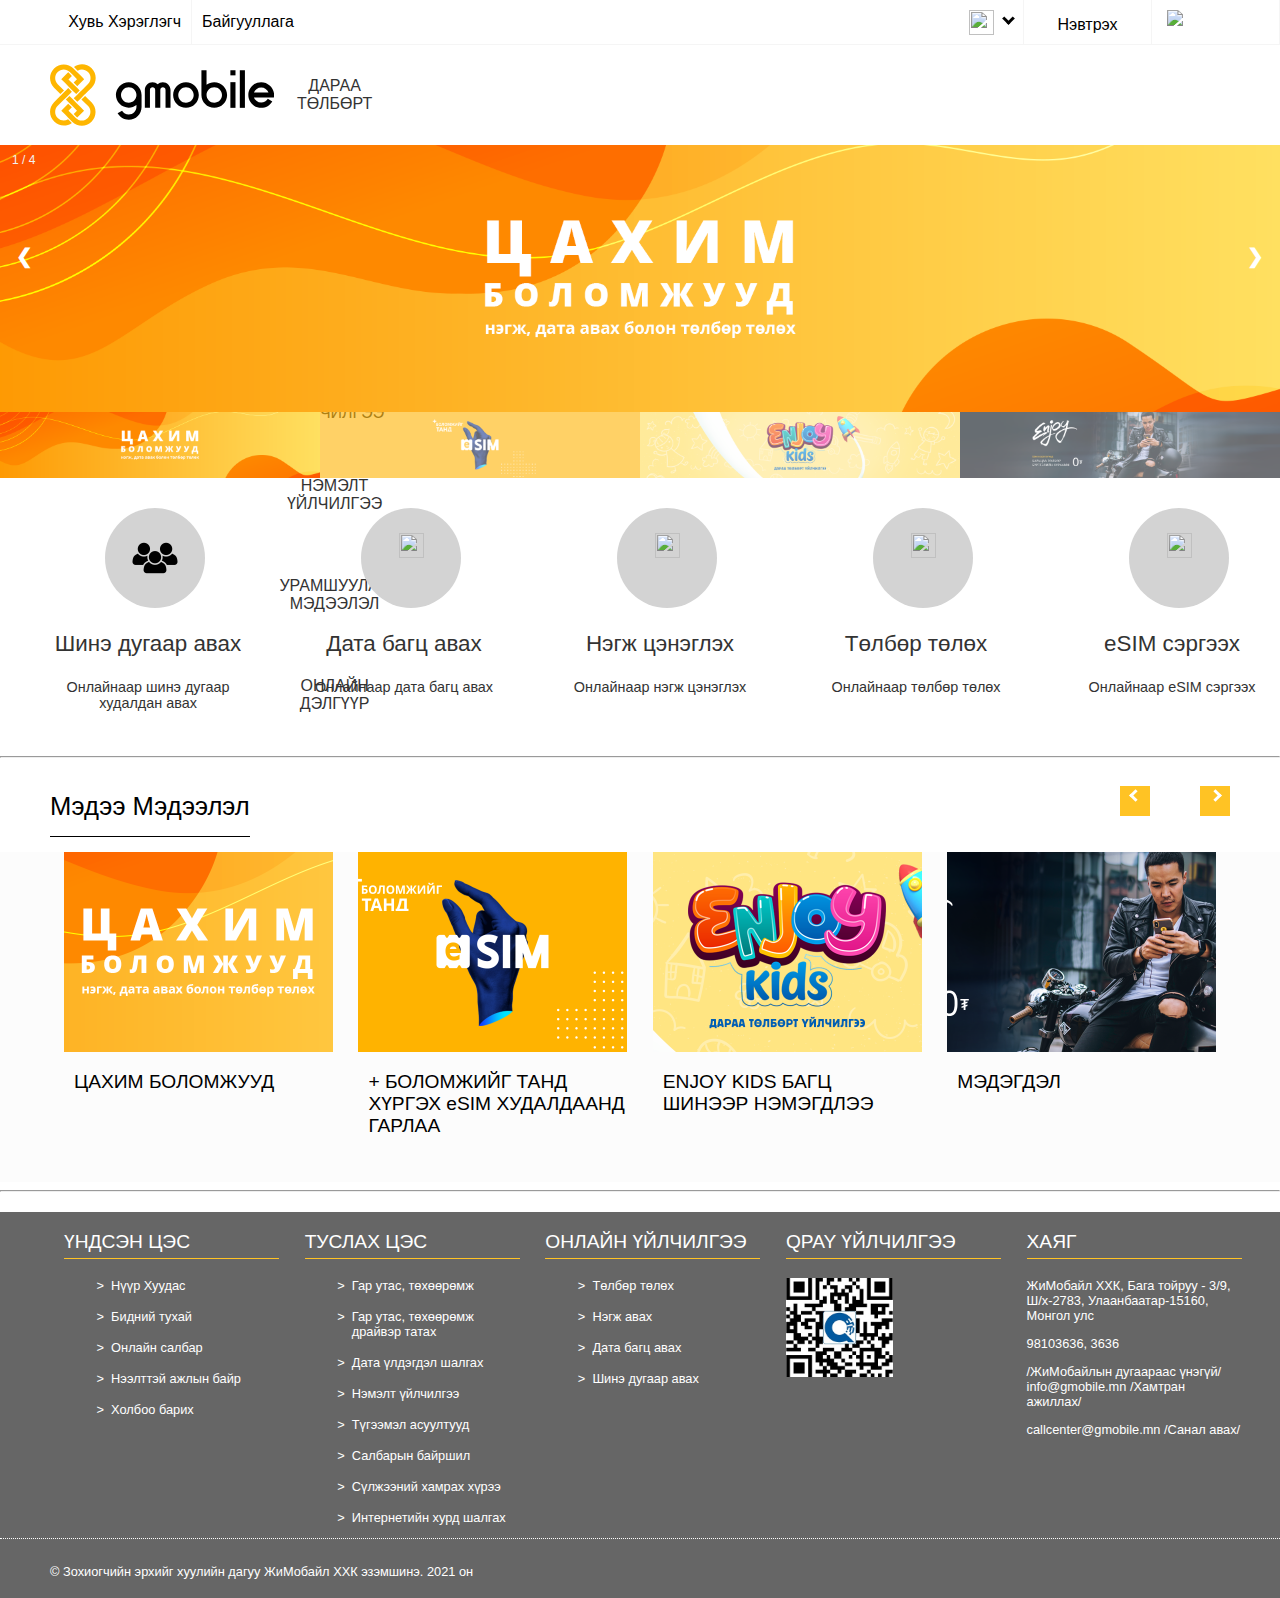
==== commit 514e26b6: "Add files via upload" ====
--- a/index.html
+++ b/index.html
@@ -31,8 +31,11 @@
     <div class="body1">
         <div class="header1">
          <img class="gmob" src="logo.svg">
-        </div>
-         <div class="menus">
+         <div class="hiden" onclick="myFunction()">
+             <img class="drop" src="drop.jpg">
+         </div>
+        </div>
+         <div id="menus">
                 <div class="daraa">
                     <h6 class="dar"> ДАРАА ТӨЛБӨРТ</h6>
                 </div>
@@ -274,4 +277,16 @@
         <p class="hhk">© Зохиогчийн эрхийг хуулийн дагуу ЖиМобайл ХХК эзэмшинэ. 2021 он</p>
     </div>
 </body>
+<script>
+function myFunction() {
+    alert("ok deeree dar")
+  var x = document.getElementById("menus");
+  if (x.style.display === "block") {
+    x.style.display = "none";
+  } else {
+    x.style.display = "block";
+  }
+}
+
+</script>
 </html>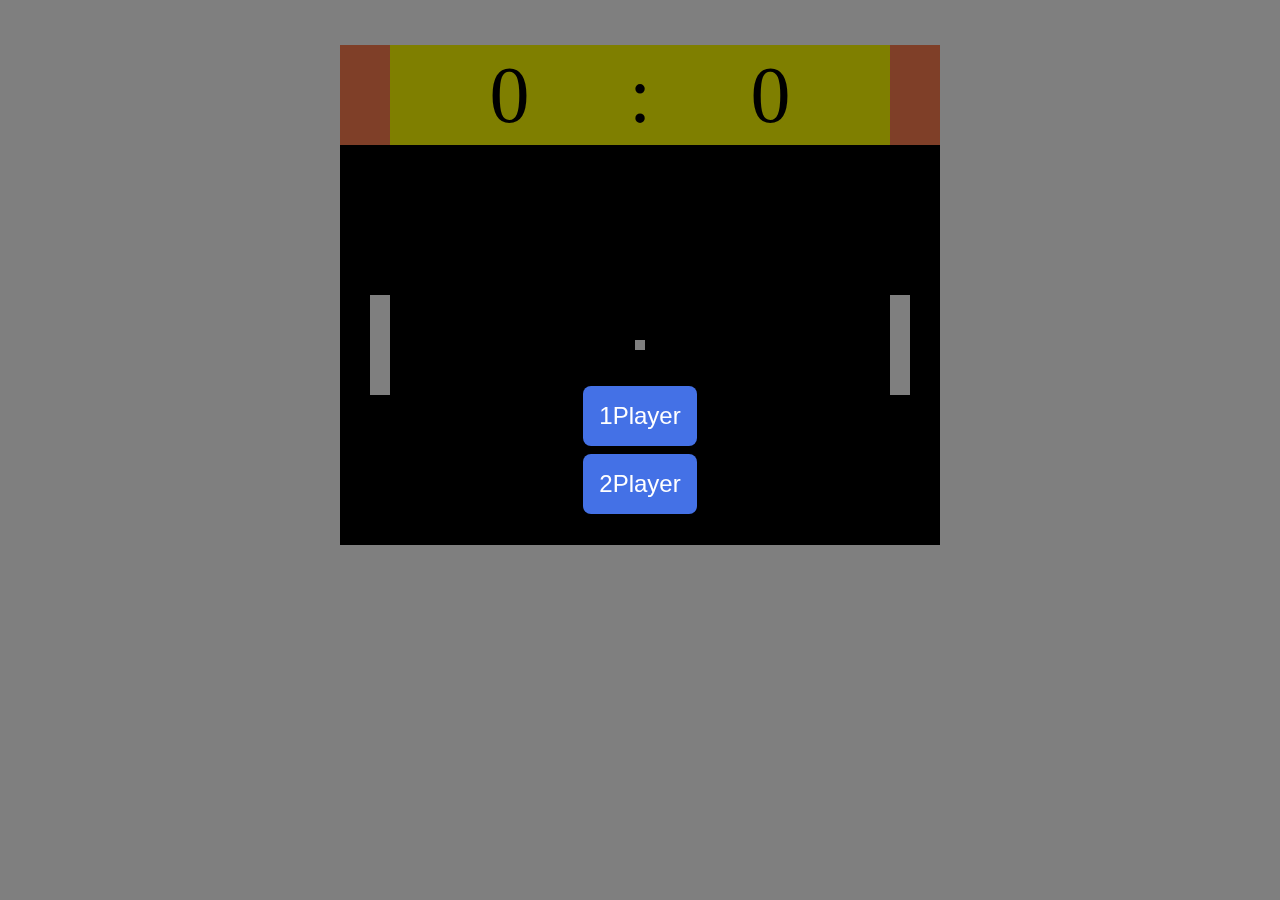
==== commit b352b04f: "Add files via upload" ====
--- a/index.html
+++ b/index.html
@@ -2,291 +2,114 @@
 <html lang="en">
 <head>
     <meta charset="UTF-8">
+    <meta http-equiv="X-UA-Compatible" content="IE=edge">
     <meta name="viewport" content="width=device-width, initial-scale=1.0">
-    <link rel="stylesheet" href="style.css">
-    <title>G-Mobile</title>
+    <title>Document</title>
+    <style>
+        canvas{
+            position:block;
+            margin:auto;
+            top:0;
+            bottom: 0;
+            left: 0;
+            right: 0;
+        }
+        .score{
+            margin-top: 45px;
+            width: 600px;
+            height: 100px;
+            background-color:yellow;
+            color: black;
+            display: flex;
+            justify-content:space-between;
+            align-items: center;
+            font-size: 5rem;
+        }
+        body{
+            margin: 0;
+            display: flex;
+            flex-direction: column;
+            justify-content: center;
+            align-items: center;
+        }
+        .WonCount{
+            background-color: coral;
+            width: 50px;
+            height: 100px;
+        }
+        .modal{
+            position: fixed;
+            width: 100%;
+            height: 100%;
+            left: 0;
+            top: 0;
+            display: flex;
+            flex-direction: column;
+            justify-content: center;
+            align-items: center;
+            background-color: rgba(0,0,0,0.5);
+            gap: 0.5rem;
+        }
+        /*.model{
+            position:fixed;
+            width: 100%;
+            height: 100%;
+            left: 0;
+            top: 0;
+            display: flex;
+            flex-direction: column;
+            justify-content: center;
+            align-items: center;
+            background-color: rgba(0,0,0,0.5);
+            gap: 0.5rem;
+        }
+        .model button{
+            cursor: pointer;
+            border: none;
+            padding: 1rem;
+            border-radius: 0.5rem;
+            transition: 0.2s ease-in-out;
+        }*/
+        .modal button{
+            cursor: pointer;
+            border: none;
+            padding: 1rem;
+            border-radius: 0.5rem;
+            transition: 0.2s ease-in-out;
+        }
+        .modal button:hover{
+            transform: scale(1.05);
+        }
+        .primary{
+            background-color: #4471E6;
+            color: white;
+            font-size: 1.5rem;
+            
+        }
+        .hidden{
+            display: none;
+        }
+        
+/*<div class="model">
+        <button class="primary hidden" id="Easy" >Easy</button>
+        <button class="primary hidden" id="Hard" >Hard</button>
+    </div>*/
+    </style>
 </head>
 <body>
-    <div class="header">
-        <div class="lefty"> 
-           <div class="huvi"> 
-               <p class="tex">Хувь Хэрэглэгч</p>
-            </div>
-        </div>
-        <div class="middle">
-            <div class="baig">Байгууллага</div>
-            <i class="arrow down"></i>
-            <div class="se">
-            <img class="search" src="https://img.icons8.com/ios-filled/50/000000/search--v1.png"/>
-            </div>
-        </div>
-        <div class="log">
-            <p class="texx">Нэвтрэх</p>
-        </div>
-        <div class="cart">
-            <img class="carty" src="https://img.icons8.com/material-sharp/24/000000/shopping-cart.png"/>
-        </div>
-    </div>
-    <div class="clr"></div>
-    <div class="body1">
-        <div class="header1">
-         <img class="gmob" src="logo.svg">
-         <div class="hiden" onclick="myFunction()">
-             <img class="drop" src="drop.jpg">
-         </div>
-        </div>
-         <div id="menus">
-                <div class="daraa">
-                    <h6 class="dar"> ДАРАА ТӨЛБӨРТ</h6>
-                </div>
-                <div class="daraa">
-                    <h6 class="dar">УРЬДЧИЛСАН ТӨЛБӨРТ</h6>
-                </div>
-                <div class="daraa">
-                    <h6 class="dar">ИНТЕРНЕТ ҮЙЛЧИЛГЭЭ</h6>
-                </div>
-                <div class="daraaa">
-                    <h6 class="dar">ОЛОН УЛСЫН ҮЙЛЧИЛГЭЭ</h6>
-                </div>
-                <div class="daraa">
-                    <h6 class="dar">НЭМЭЛТ ҮЙЛЧИЛГЭЭ</h6>
-                </div>
-                <div class="daraa">
-                    <h6 class="dar">УРАМШУУЛАЛ МЭДЭЭЛЭЛ</h6>
-                </div>
-                <div class="daraa">
-                    <h6 class="dar">ОНЛАЙН ДЭЛГҮҮР</h6>
-                </div>
-          </div>
+    <span class="score">
+        <span id="wonCount" class="WonCount"></span>
+        <span id="first">0</span>
+        <span>:</span>
+        <span id="second">0</span>
+        <span id="wonCount1" class="WonCount"></span>
+    </span>
+    <div class="modal">
+        <button class="primary" id="playBtn">1Player</button>
+        <button class="primary" id="secBtn">2Player</button>
     </div>
     
-
-<div class="container">
-  <div class="mySlides">
-    <div class="numbertext">1 / 4</div>
-    <img src="pic1.png" style="width:100%">
-  </div>
-
-  <div class="mySlides">
-    <div class="numbertext">2 / 4</div>
-    <img src="pic2.png" style="width:100%">
-  </div>
-
-  <div class="mySlides">
-    <div class="numbertext">3 / 4</div>
-    <img src="pic3.png" style="width:100%">
-  </div>
-    
-  <div class="mySlides">
-    <div class="numbertext">4 / 4</div>
-    <img src="pic4.png" style="width:100%">
-  </div>
-    
-  <a class="prev" onclick="plusSlides(-1)">❮</a>
-  <a class="next" onclick="plusSlides(1)">❯</a>
-
-  <div class="row">
-    <div class="column">
-      <img class="demo cursor" src="pic1.png" style="width:100%" onclick="currentSlide(1)" >
-    </div>
-    <div class="column">
-      <img class="demo cursor" src="pic2.png" style="width:100%" onclick="currentSlide(2)" >
-    </div>
-    <div class="column">
-      <img class="demo cursor" src="pic3.png" style="width:100%" onclick="currentSlide(3)">
-    </div>
-    <div class="column">
-      <img class="demo cursor" src="pic4.png" style="width:100%" onclick="currentSlide(4)" >
-    </div>
-    </div>
-  </div>
-</div>
-
-<script>
-var slideIndex = 1;
-showSlides(slideIndex);
-
-function plusSlides(n) {
-  showSlides(slideIndex += n);
-}
-
-function currentSlide(n) {
-  showSlides(slideIndex = n);
-}
-
-function showSlides(n) {
-  var i;
-  var slides = document.getElementsByClassName("mySlides");
-  var dots = document.getElementsByClassName("demo");
-  var captionText = document.getElementById("caption");
-  if (n > slides.length) {slideIndex = 1}
-  if (n < 1) {slideIndex = slides.length}
-  for (i = 0; i < slides.length; i++) {
-      slides[i].style.display = "none";
-  }
-  for (i = 0; i < dots.length; i++) {
-      dots[i].className = dots[i].className.replace(" active", "");
-  }
-  slides[slideIndex-1].style.display = "block";
-  dots[slideIndex-1].className += " active";
-  captionText.innerHTML = dots[slideIndex-1].alt;
-}
-</script>
-    <div class="body2">
-        <div class="dugaar">
-            <div class="circle">
-                <img class="user" src="users.png">
-            </div>
-            <h3 class="shine">Шинэ дугаар авах</h6>
-            <p class="on">Онлайнаар шинэ дугаар худалдан авах</p>
-        </div>
-        <div class="dugaar">
-            <div class="circle">
-                <img class="user" src="https://img.icons8.com/metro/52/000000/globe.png"/>
-            </div>
-            <h3 class="shine">Дата багц авах</h6>
-            <p class="on">Онлайнаар дата багц авах</p>
-        </div>
-        <div class="dugaar">
-            <div class="circle">
-                <img class="user" src="https://img.icons8.com/ios-glyphs/30/000000/iphone.png"/>
-            </div>
-            <h3 class="shine">Нэгж цэнэглэх</h6>
-            <p class="on">Онлайнаар нэгж цэнэглэх</p>
-        </div>
-        <div class="dugaar">
-            <div class="circle">
-                <img class="user" src="https://img.icons8.com/material-sharp/24/000000/shopping-cart.png"/>
-            </div>
-            <h3 class="shine">Төлбөр төлөх</h6>
-            <p class="on">Онлайнаар төлбөр төлөх</p>
-        </div>
-        <div class="dugaar">
-            <div class="circle">
-                <img class="user"  src="https://img.icons8.com/metro/26/000000/sim-card.png"/>
-            </div>
-            <h3 class="shine">eSIM сэргээх</h6>
-            <p class="on">Онлайнаар eSIM сэргээх</p>
-        </div>
-    </div>
-    <hr>
-    <div class="medee">
-        <p class="medeelel">Мэдээ Мэдээлэл</p>
-        <div class="sum">
-            <i class="arrows right"></i>
-        </div>
-        <div class="sum">
-            <i class="arrows left"></i>
-        </div>
-    </div>
-    <div class="div1">
-        <div class="div2">
-            <img class="img1" src="pic1.png">
-            <p class="w">ЦАХИМ БОЛОМЖУУД</p>
-        </div>
-        <div class="div3">
-            <img class="img1" src="pic2.png">
-            <p class="w">+ БОЛОМЖИЙГ ТАНД ХҮРГЭХ eSIM ХУДАЛДААНД ГАРЛАА</p>
-        </div>
-        <div class="div3">
-            <img class="img1" src="pic3.png">
-            <P class="w">ENJOY KIDS БАГЦ ШИНЭЭР НЭМЭГДЛЭЭ</P>
-        </div>
-        <div class="div3">
-            <img class="img1" src="pic4.png">
-            <p class="w">МЭДЭГДЭЛ</p>
-        </div>
-    </div>
-    <hr>
-    <div class="footer">
-        <div class="foot1">
-            <p class="para">ҮНДСЭН ЦЭС</p>
-            <ul>
-                
-                <li class=" list " >Нүүр Хуудас</li>
-            </ul>
-            <ul>
-                <li class=" list " > Бидний тухай</li>
-            </ul>
-            <ul>
-                <li class=" list " > Онлайн салбар</li>
-            </ul>
-            <ul>
-                <li class=" list " > Нээлттэй ажлын байр</li>
-            </ul>
-            <ul>
-                <li class=" list " > Холбоо барих</li>
-            </ul>
-        </div>
-        <div class="foot2">
-            <p class="para">ТУСЛАХ ЦЭС</p>
-            <ul>
-                <li class=" list " > Гар утас, төхөөрөмж</li>
-            </ul>
-            <ul>
-                <li class=" list " > Гар утас, төхөөрөмж драйвэр татах</li>
-            </ul>
-            <ul>
-                <li class=" list " > Дата үлдэгдэл шалгах</li>
-            </ul>
-            <ul>
-                <li class=" list " > Нэмэлт үйлчилгээ</li>
-            </ul>
-            <ul>
-                <li class=" list " > Түгээмэл асуултууд</li>
-            </ul>
-            <ul>
-                <li class=" list " > Салбарын байршил</li>
-            </ul>
-            <ul>
-                <li class=" list " > Сүлжээний хамрах хүрээ</li>
-            </ul>
-            <ul>
-                <li class=" list " >Интернетийн хурд шалгах</li>
-            </ul>
-        </div>
-        <div class="foot2">
-            <p class="para">ОНЛАЙН ҮЙЛЧИЛГЭЭ</p>
-            <ul>
-                <li class=" list " > Төлбөр төлөх</li>
-            </ul>
-            <ul>
-                <li class=" list " > Нэгж авах</li>
-            </ul>
-            <ul>
-                <li class=" list " > Дата багц авах</li>
-            </ul>
-            <ul>
-                <li class=" list " > Шинэ дугаар авах</li>
-            </ul>
-        </div>
-        <div class="foot2">
-            <p class="para">QPAY ҮЙЛЧИЛГЭЭ</p>
-            <img class="qp" src="qpay.png">
-        </div>
-        <div class="foot3">
-            <p class="para">ХАЯГ</p>
-            <p class="hayg"> ЖиМобайл ХХК, Бага тойруу - 3/9, Ш/х-2783, Улаанбаатар-15160, Монгол улс</p>
-            <p class="hayg">98103636, 3636</p>
-            <p class="hayg">/ЖиМобайлын дугаараас үнэгүй/
-                info@gmobile.mn /Хамтран ажиллах/</p>
-                <p class="hayg"> callcenter@gmobile.mn /Санал авах/</p>
-        </div>
-    </div>
-    <div class="erh">
-        <p class="hhk">© Зохиогчийн эрхийг хуулийн дагуу ЖиМобайл ХХК эзэмшинэ. 2021 он</p>
-    </div>
+    <canvas id="pong" width="600" height="400"></canvas>
+    <script src="test.js"></script>
 </body>
-<script>
-function myFunction() {
-    alert("ok deeree dar")
-  var x = document.getElementById("menus");
-  if (x.style.display === "block") {
-    x.style.display = "none";
-  } else {
-    x.style.display = "block";
-  }
-}
-
-</script>
 </html>